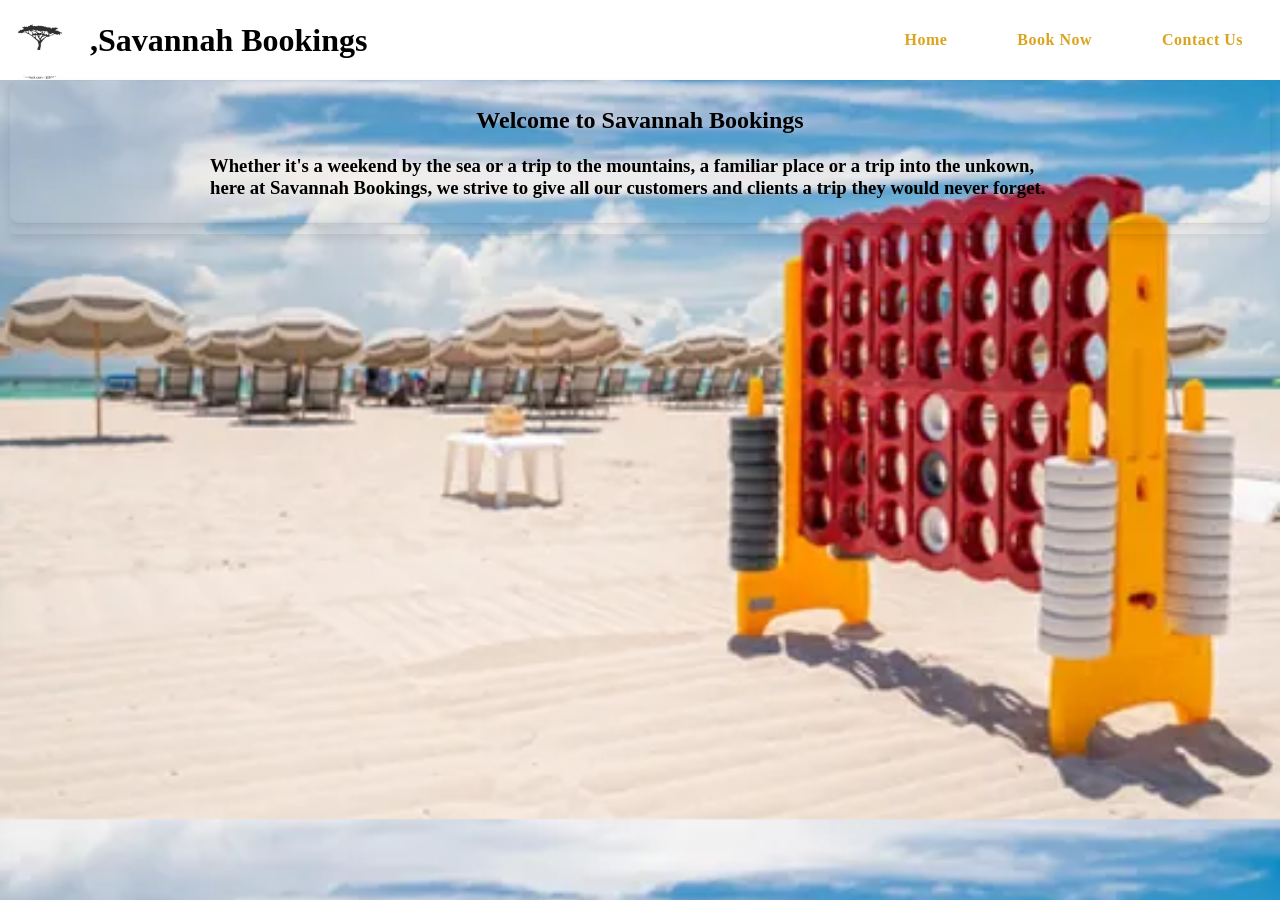
==== index.html @ b0232282 "create test files for local storage" ====
<!DOCTYPE html>
<html lang="en">
<head>
    <meta charset="UTF-8">
    <meta name="viewport" content="width=device-width, initial-scale=1.0">
    <link rel="stylesheet" href="style.css"/>
    <title>Savannah Bookings</title>
</head>
<body>
   <header class="header"> 

     <!-- website name -->
      <div class="logo">
       <img id="img-tree" src="tree.webp" alt="acacia tree"/>
       <h1>
        ,<strong>Savannah Bookings</strong>
       </h1>
      </div>

      <!-- navigation panel -->
    <nav>
        <ul class="menu">
          <li class="menu-li">
            <a href="test.html">Home</a>
          </li>
          <li class="menu-li">
            <a href="bookings.html">Book Now</a>
          </li>
          <li class="menu-li">
            <a href="contact.html">Contact Us</a>
          </li>
        </ul>
      </nav>
   </header> 

   <main>
   <section>
    <h1>Welcome to Savannah Bookings</h1>
    <h3>Whether it's a weekend by the sea or a trip to the mountains, a familiar place or a trip into the unkown, here at Savannah Bookings, we strive to give all our customers
        and clients a trip they would never forget.
    </h3>
   </section>

   <section>
    
   </section>
   <main>

   <footer>

   </footer>
</body>
</html>
---- style.css ----
header{
     background-color: #ffffff;
    padding: 0px;
    text-align: center;
    image-rendering: auto;
    background-size: cover;
    
}

.header h1{
  margin: 0;
}

.header {
  display: flex;
  justify-content: space-between;
  align-items:center;
}

.logo{
    display:flex;
    align-items:center;
    gap:10px;
}

#img-tree{
    border-radius: 50%;
    width: 80px;
    height: 80px;
    display: flex;
    display: flex;

}

body{
    background-image: url(beach2.webp);
    image-rendering: auto;
    background-size: cover;
    margin: 0;
  padding: 0;
  line-height: 1.2;
  font-family:serif;
}

section{
 border-radius: 8xp;
  margin: 1px 10px auto;
  border-radius: 10px;
  max-width: 1000px;
  box-shadow: 0 4px 10px rgba(0, 0, 0, 0.1);
  transition: box-shadow 0.3s ease;
  padding: 5px 200px;
}

section h1{
    text-align: center;
}

.menu {
  display: flex;
  list-style: none;
}
.menu-li {
  margin-left: 20px;
}
.menu-li a {
  color: rgba(216, 160, 17, 0.95);
  text-decoration: none;
}

nav {
  text-align: right;
  padding: 12px;
}

nav a {
  text-decoration: none;
  color: white;
  margin: 0 25px;
  font-weight: 600;
  letter-spacing: 0.5px;
}

nav a:hover {
  color: #86605a;
  text-decoration: underline;
}

#contact{
text-align: center;
}

form {
  max-width: 650px;
  margin: 24px auto;
}
form label {
  margin-bottom: 8px;
  font-weight: 600;
  display: block;
}
form input,
form textarea,
form button {
  width: 100%;
  padding: 14px;
  margin-bottom: 18px;
  border: 1px solid #ddd;
  font-size: 16px;
  border-radius: 8px;
}
form input:focus, form textarea:focus{
    border-color: #007bff;
outline:none;
}
form button{
    background-color: #0d4178;
    color: white;
    font-size: 18px;
    font-weight: 600;
    border: none;
    transition: background-color 0.3s ease;
    cursor: pointer;
}
form button:hover{
    background-color: #007bff;
}
form button:active{
    background-color:black
}
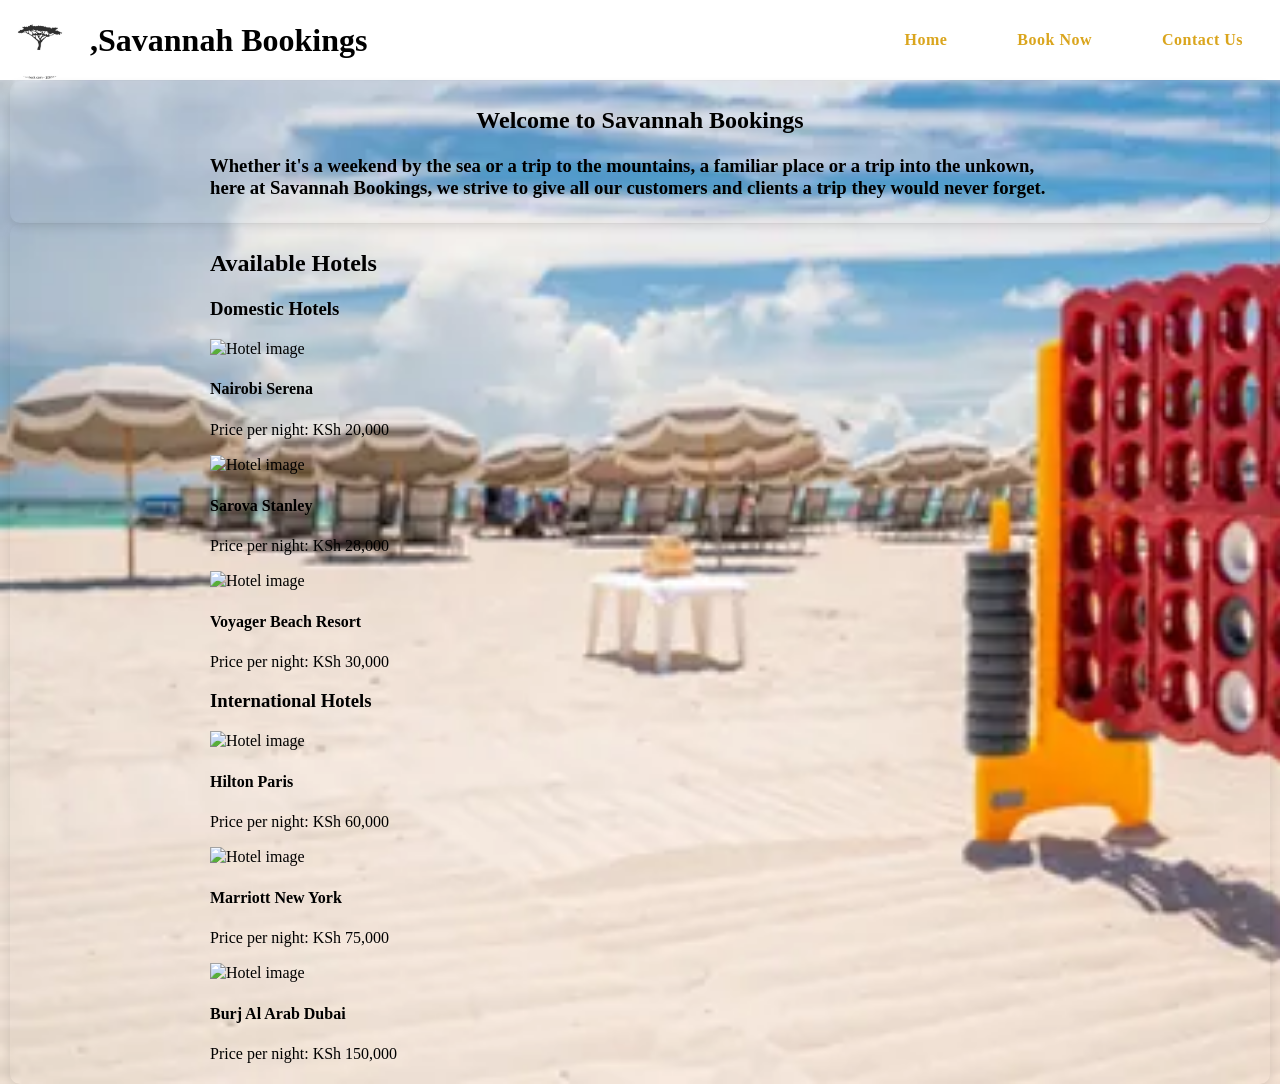
==== commit 60a05bbd: "add pricing and images for hotels" ====
--- a/index.html
+++ b/index.html
@@ -40,9 +40,57 @@
         and clients a trip they would never forget.
     </h3>
    </section>
+    
+    <section id="hotel-list">
 
-   <section>
-    
+     <h2>Available Hotels</h2>
+
+     <div class="hotel-grid">
+
+     <!-- Domestic Hotels -->
+     <h3>Domestic Hotels</h3>
+
+     <div class="hotel-card">
+      <img src="placeholder.jpg" alt="Hotel image" />
+      <h4>Nairobi Serena</h4>
+      <p>Price per night: KSh 20,000</p>
+     </div>
+
+     <div class="hotel-card">
+      <img src="placeholder.jpg" alt="Hotel image" />
+      <h4>Sarova Stanley</h4>
+      <p>Price per night: KSh 28,000</p>
+     </div>
+
+     <div class="hotel-card">
+      <img src="placeholder.jpg" alt="Hotel image" />
+      <h4>Voyager Beach Resort</h4>
+      <p>Price per night: KSh 30,000</p>
+     </div>
+
+     <!-- International Hotels -->
+     <h3>International Hotels</h3>
+
+     <div class="hotel-card">
+      <img src="placeholder.jpg" alt="Hotel image" />
+      <h4>Hilton Paris</h4>
+      <p>Price per night: KSh 60,000</p>
+     </div>
+
+     <div class="hotel-card">
+      <img src="placeholder.jpg" alt="Hotel image" />
+      <h4>Marriott New York</h4>
+      <p>Price per night: KSh 75,000</p>
+     </div>
+
+     <div class="hotel-card">
+      <img src="placeholder.jpg" alt="Hotel image" />
+      <h4>Burj Al Arab Dubai</h4>
+      <p>Price per night: KSh 150,000</p>
+    </div>
+
+  </div>
+
    </section>
    <main>
 
--- a/style.css
+++ b/style.css
@@ -127,4 +127,19 @@
 }
 form button:active{
     background-color:black
+}
+
+#booking{
+    text-align: center;
+    color: #000000;
+    font-size: 35px;
+    font-weight: 900;
+}
+ #booking-section{
+    background-color: rgba(160, 152, 152, 0.8);
+    padding: 20px;
+    border-radius: 10px;
+    box-shadow: 0 4px 10px rgba(0, 0, 0, 0.1);
+    max-width: 800px;
+    margin: 20px auto;
 }
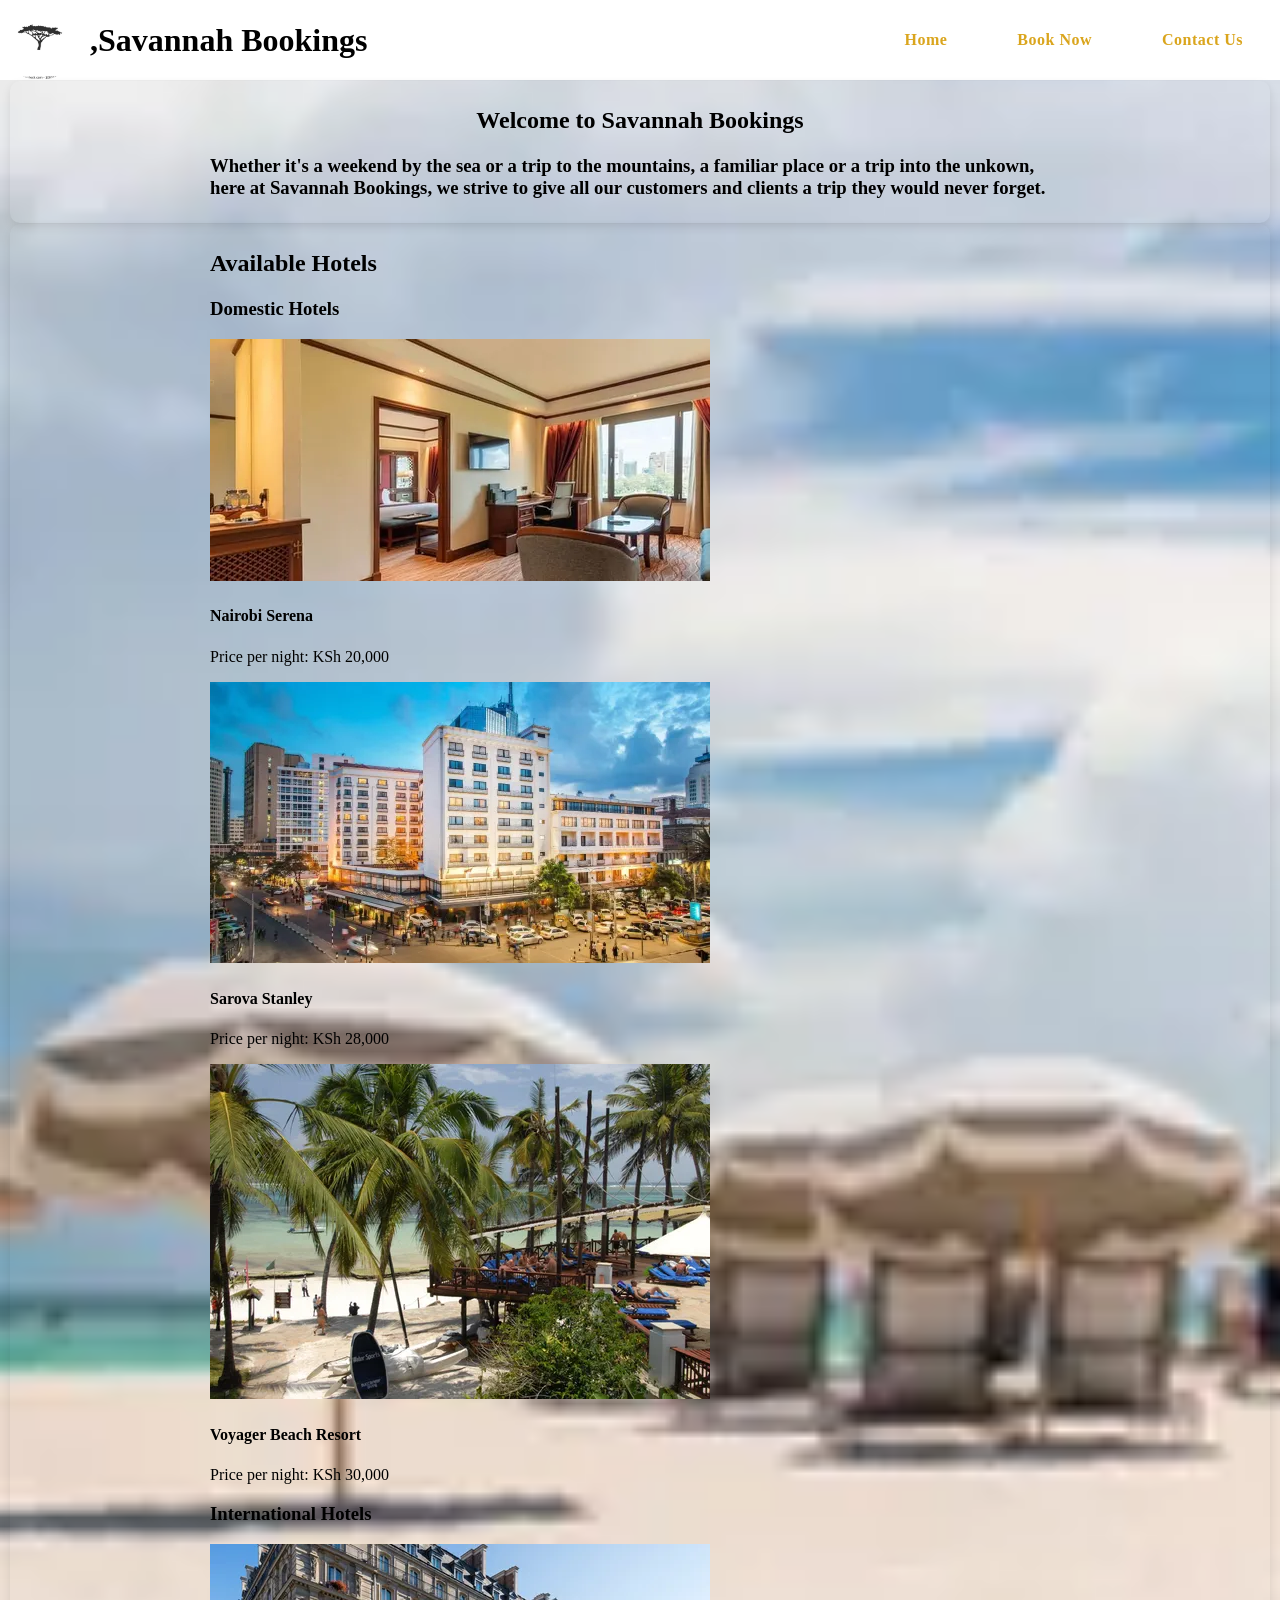
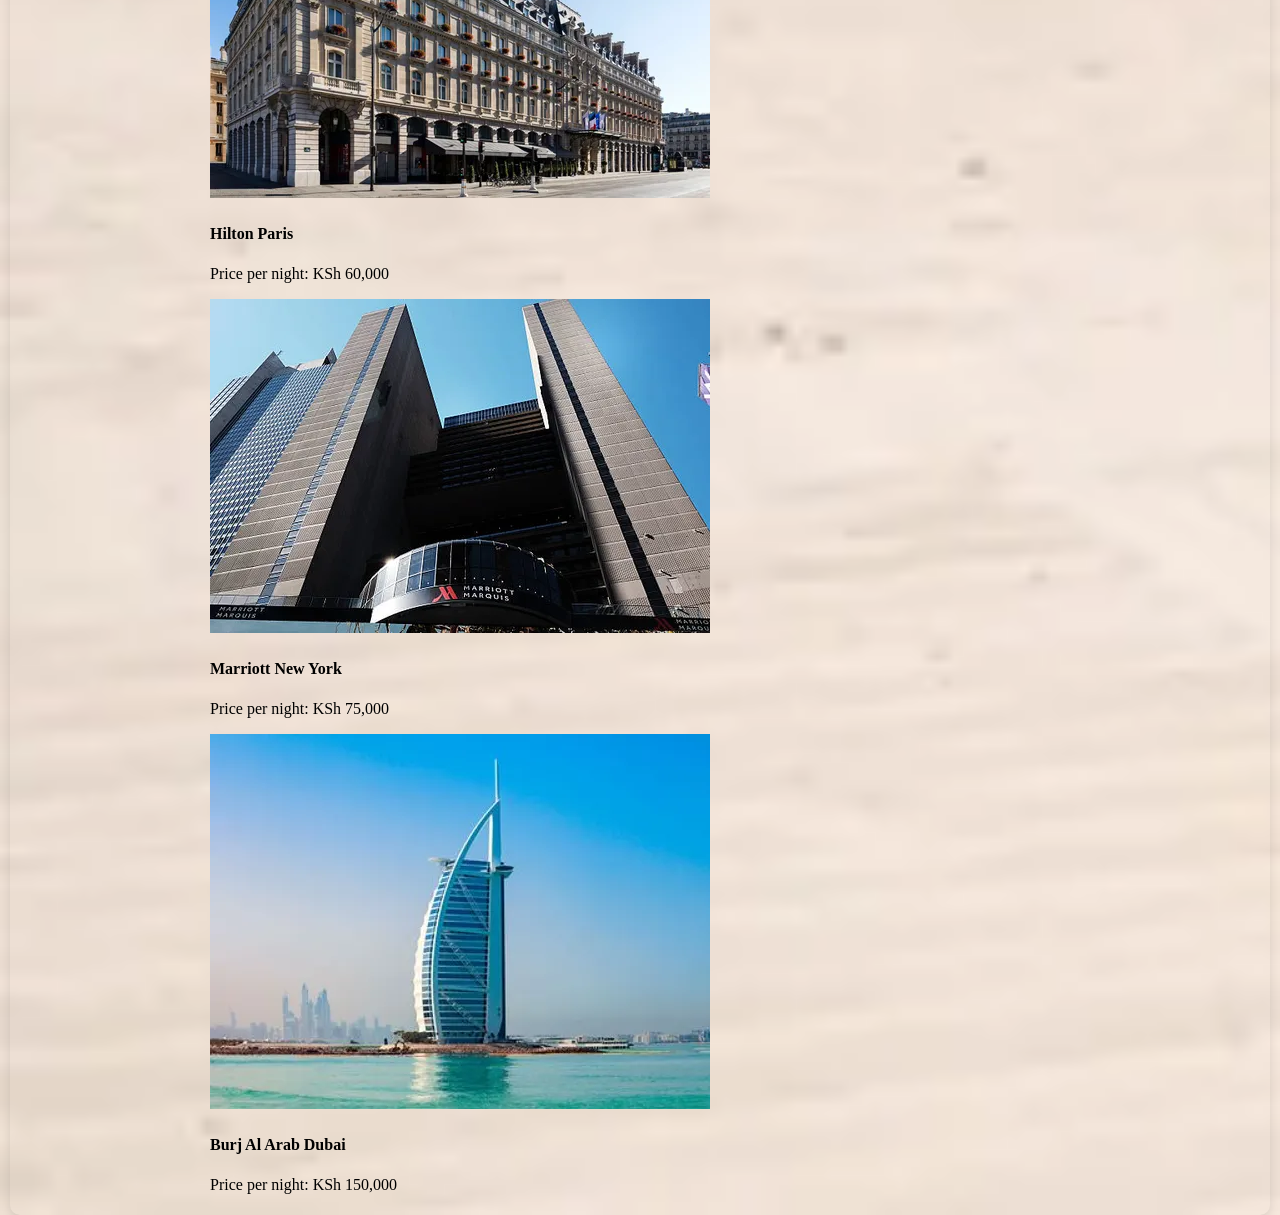
==== commit 0722ea05: "place images in corresponding placeholders" ====
--- a/index.html
+++ b/index.html
@@ -51,19 +51,19 @@
      <h3>Domestic Hotels</h3>
 
      <div class="hotel-card">
-      <img src="placeholder.jpg" alt="Hotel image" />
+      <img src="serena.webp" alt="Serena" />
       <h4>Nairobi Serena</h4>
       <p>Price per night: KSh 20,000</p>
      </div>
 
      <div class="hotel-card">
-      <img src="placeholder.jpg" alt="Hotel image" />
+      <img src="Sarova.webp" alt="Sarova" />
       <h4>Sarova Stanley</h4>
       <p>Price per night: KSh 28,000</p>
      </div>
 
      <div class="hotel-card">
-      <img src="placeholder.jpg" alt="Hotel image" />
+      <img src="voyager.webp" alt="Voyager Beach" />
       <h4>Voyager Beach Resort</h4>
       <p>Price per night: KSh 30,000</p>
      </div>
@@ -72,19 +72,19 @@
      <h3>International Hotels</h3>
 
      <div class="hotel-card">
-      <img src="placeholder.jpg" alt="Hotel image" />
+      <img src="hilton-paris.webp" alt="Hilton Paris" />
       <h4>Hilton Paris</h4>
       <p>Price per night: KSh 60,000</p>
      </div>
 
      <div class="hotel-card">
-      <img src="placeholder.jpg" alt="Hotel image" />
+      <img src="marriott-hotel.webp" alt="Marriott" />
       <h4>Marriott New York</h4>
       <p>Price per night: KSh 75,000</p>
      </div>
 
      <div class="hotel-card">
-      <img src="placeholder.jpg" alt="Hotel image" />
+      <img src="burj-al-arab.webp" alt="Burj Al Arab" />
       <h4>Burj Al Arab Dubai</h4>
       <p>Price per night: KSh 150,000</p>
     </div>
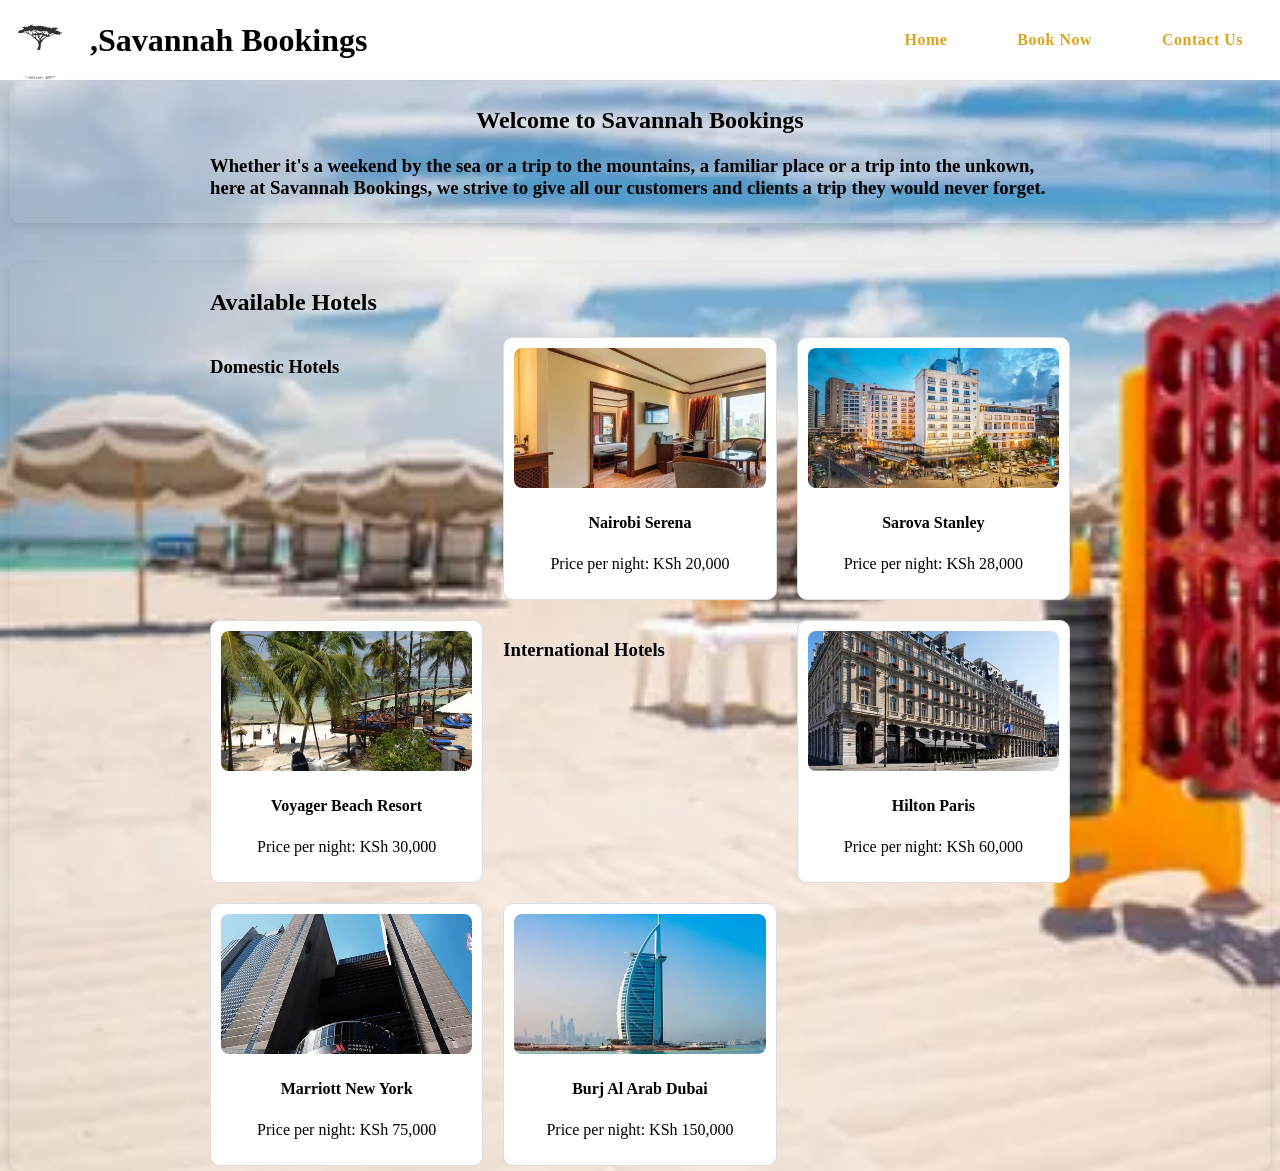
==== commit e435193a: "finish README and add styling to landing page" ====
--- a/index.html
+++ b/index.html
@@ -47,8 +47,8 @@
 
      <div class="hotel-grid">
 
-     <!-- Domestic Hotels -->
-     <h3>Domestic Hotels</h3>
+      <!-- Domestic Hotels -->
+      <h3>Domestic Hotels</h3>
 
      <div class="hotel-card">
       <img src="serena.webp" alt="Serena" />
@@ -87,9 +87,9 @@
       <img src="burj-al-arab.webp" alt="Burj Al Arab" />
       <h4>Burj Al Arab Dubai</h4>
       <p>Price per night: KSh 150,000</p>
-    </div>
+     </div>
 
-  </div>
+      </div>
 
    </section>
    <main>
--- a/style.css
+++ b/style.css
@@ -142,4 +142,30 @@
     box-shadow: 0 4px 10px rgba(0, 0, 0, 0.1);
     max-width: 800px;
     margin: 20px auto;
+}
+
+#hotel-list {
+  margin-top: 40px;
+}
+
+.hotel-grid {
+  display: grid;
+  grid-template-columns: repeat(auto-fit, minmax(220px, 1fr));
+  gap: 20px;
+}
+
+.hotel-card {
+  border: 1px solid #ddd;
+  padding: 10px;
+  border-radius: 10px;
+  text-align: center;
+  background: #fff;
+}
+
+.hotel-card img {
+  width: 100%;
+  height: 140px;
+  object-fit: cover;
+  background: #eee; /* placeholder look */
+  border-radius: 8px;
 }
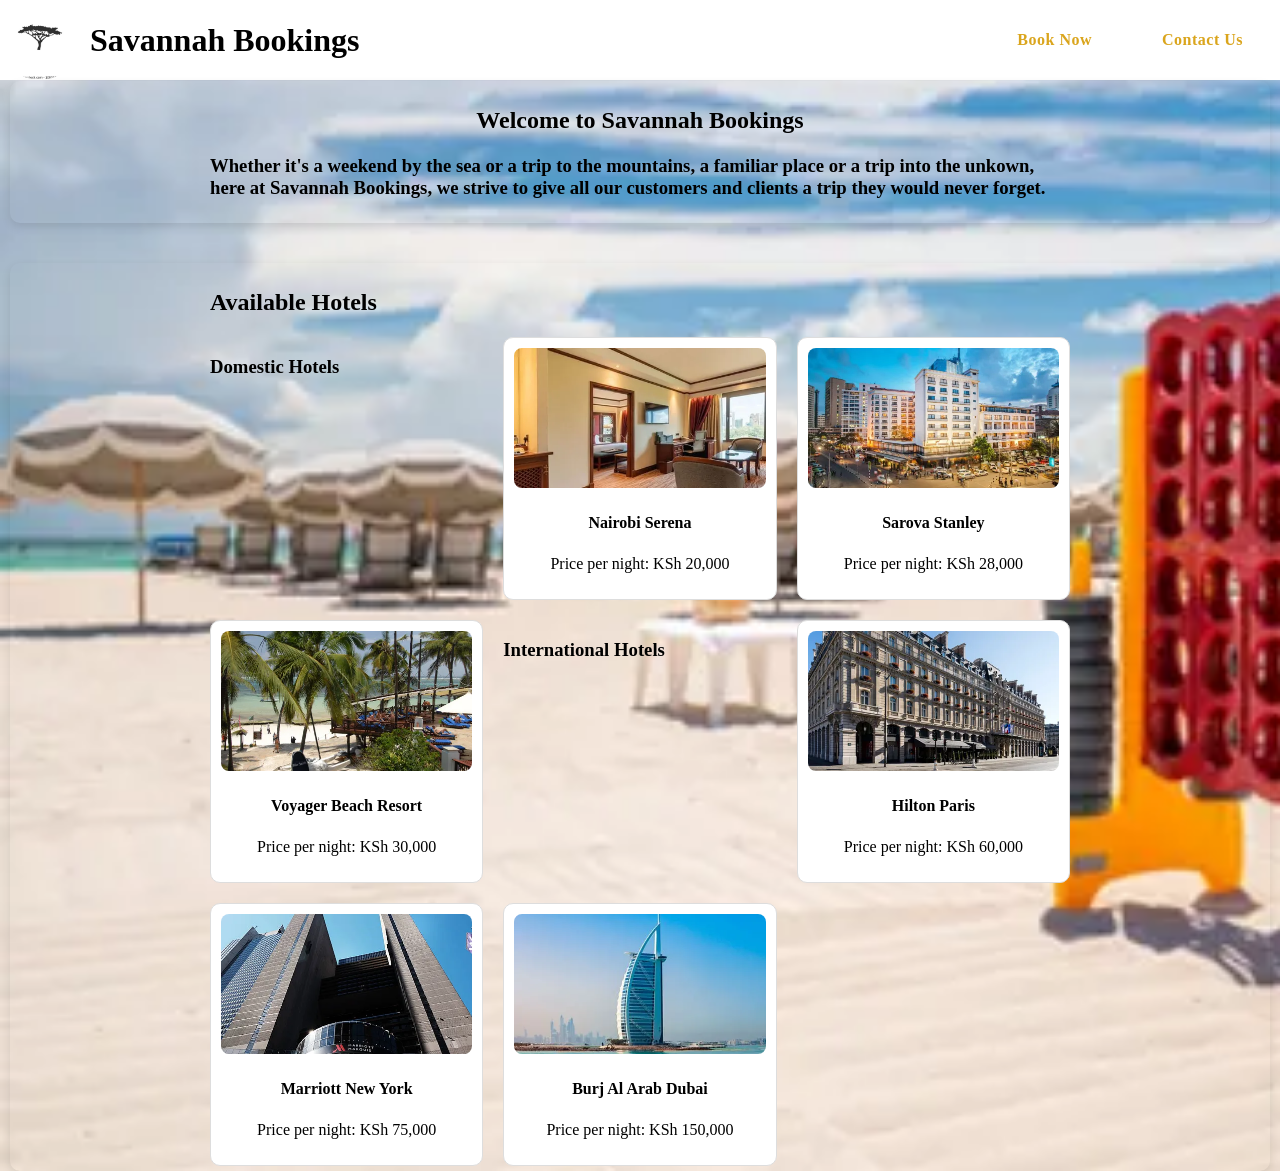
==== commit 0c1f56a0: "edit nav bar" ====
--- a/index.html
+++ b/index.html
@@ -13,16 +13,13 @@
       <div class="logo">
        <img id="img-tree" src="tree.webp" alt="acacia tree"/>
        <h1>
-        ,<strong>Savannah Bookings</strong>
+        <strong>Savannah Bookings</strong>
        </h1>
       </div>
 
       <!-- navigation panel -->
     <nav>
         <ul class="menu">
-          <li class="menu-li">
-            <a href="test.html">Home</a>
-          </li>
           <li class="menu-li">
             <a href="bookings.html">Book Now</a>
           </li>
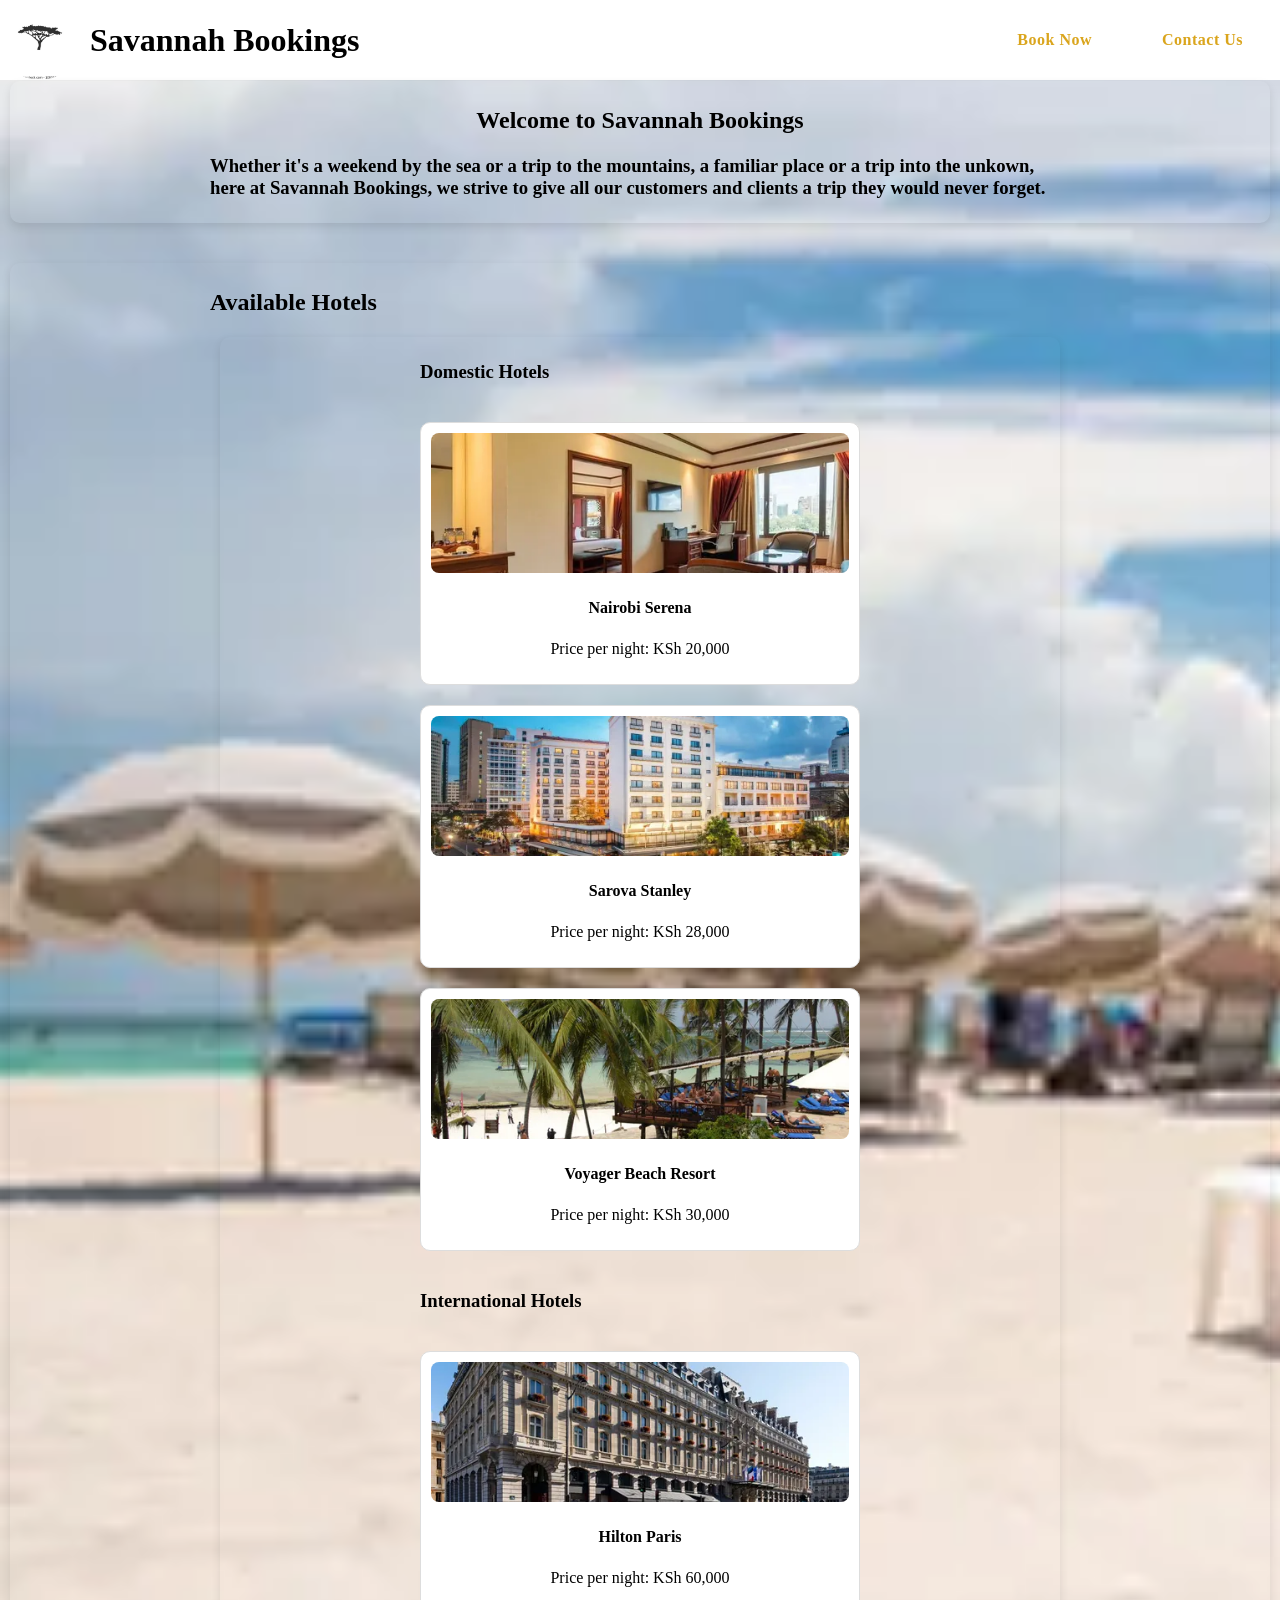
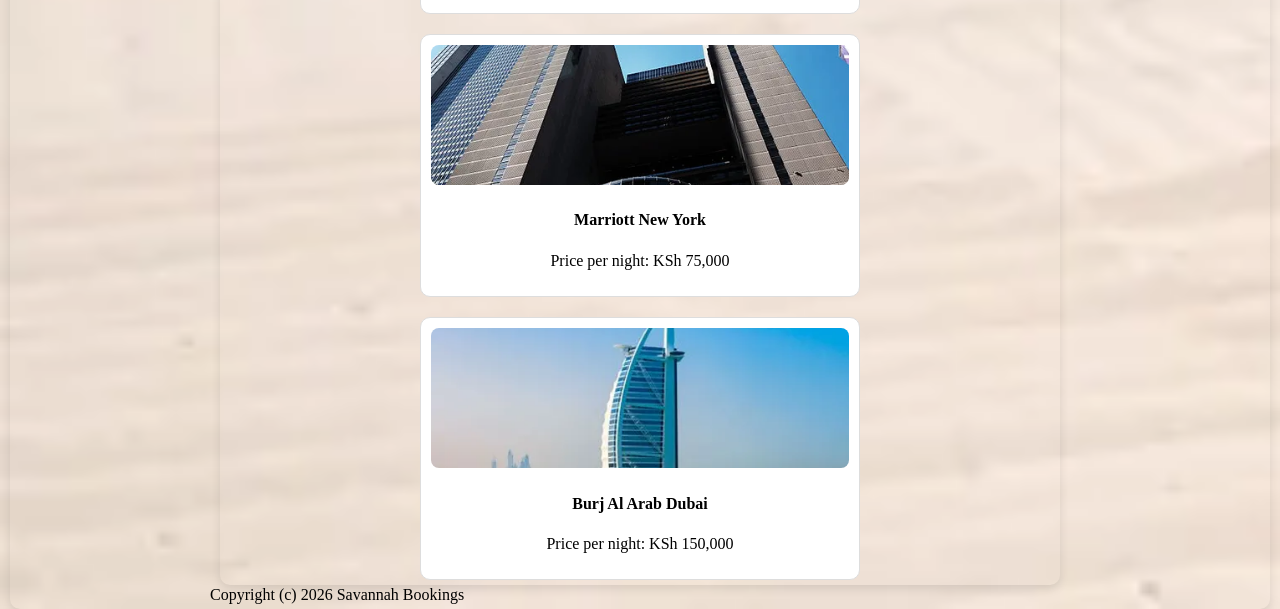
==== commit 2cee676e: "fix display styling" ====
--- a/index.html
+++ b/index.html
@@ -42,57 +42,58 @@
 
      <h2>Available Hotels</h2>
 
-     <div class="hotel-grid">
+      <section class="hotel-grid">
 
-      <!-- Domestic Hotels -->
-      <h3>Domestic Hotels</h3>
+       <!-- Domestic Hotels -->
+       <h3>Domestic Hotels</h3>
+      
+        <div class="hotel-card">
+         <img src="serena.webp" alt="Serena" />
+         <h4>Nairobi Serena</h4>
+         <p>Price per night: KSh 20,000</p>
+        </div>
 
-     <div class="hotel-card">
-      <img src="serena.webp" alt="Serena" />
-      <h4>Nairobi Serena</h4>
-      <p>Price per night: KSh 20,000</p>
-     </div>
+        <div class="hotel-card">
+         <img src="Sarova.webp" alt="Sarova" />
+         <h4>Sarova Stanley</h4>
+         <p>Price per night: KSh 28,000</p>
+        </div>
 
-     <div class="hotel-card">
-      <img src="Sarova.webp" alt="Sarova" />
-      <h4>Sarova Stanley</h4>
-      <p>Price per night: KSh 28,000</p>
-     </div>
+        <div class="hotel-card">
+          <img src="voyager.webp" alt="Voyager Beach" />
+          <h4>Voyager Beach Resort</h4>
+          <p>Price per night: KSh 30,000</p>
+        </div>
 
-     <div class="hotel-card">
-      <img src="voyager.webp" alt="Voyager Beach" />
-      <h4>Voyager Beach Resort</h4>
-      <p>Price per night: KSh 30,000</p>
-     </div>
+        <!-- International Hotels -->
+       <h3>International Hotels</h3>
 
-     <!-- International Hotels -->
-     <h3>International Hotels</h3>
+        <div class="hotel-card">
+         <img src="hilton-paris.webp" alt="Hilton Paris" />
+         <h4>Hilton Paris</h4>
+         <p>Price per night: KSh 60,000</p>
+        </div>
 
-     <div class="hotel-card">
-      <img src="hilton-paris.webp" alt="Hilton Paris" />
-      <h4>Hilton Paris</h4>
-      <p>Price per night: KSh 60,000</p>
-     </div>
+        <div class="hotel-card">
+         <img src="marriott-hotel.webp" alt="Marriott" />
+         <h4>Marriott New York</h4>
+         <p>Price per night: KSh 75,000</p>
+        </div>
 
-     <div class="hotel-card">
-      <img src="marriott-hotel.webp" alt="Marriott" />
-      <h4>Marriott New York</h4>
-      <p>Price per night: KSh 75,000</p>
-     </div>
+        <div class="hotel-card">
+         <img src="burj-al-arab.webp" alt="Burj Al Arab" />
+         <h4>Burj Al Arab Dubai</h4>
+         <p>Price per night: KSh 150,000</p>
+        </div>
 
-     <div class="hotel-card">
-      <img src="burj-al-arab.webp" alt="Burj Al Arab" />
-      <h4>Burj Al Arab Dubai</h4>
-      <p>Price per night: KSh 150,000</p>
-     </div>
+       </div>
+      </secttion>
 
-      </div>
-
-   </section>
+    </section>
    <main>
 
-   <footer>
-
-   </footer>
+  <footer>
+    Copyright (c) 2026 Savannah Bookings
+  </footer>
 </body>
 </html>
--- a/style.css
+++ b/style.css
@@ -166,6 +166,7 @@
   width: 100%;
   height: 140px;
   object-fit: cover;
-  background: #eee; /* placeholder look */
+  background: #eee;
   border-radius: 8px;
-}+}
+
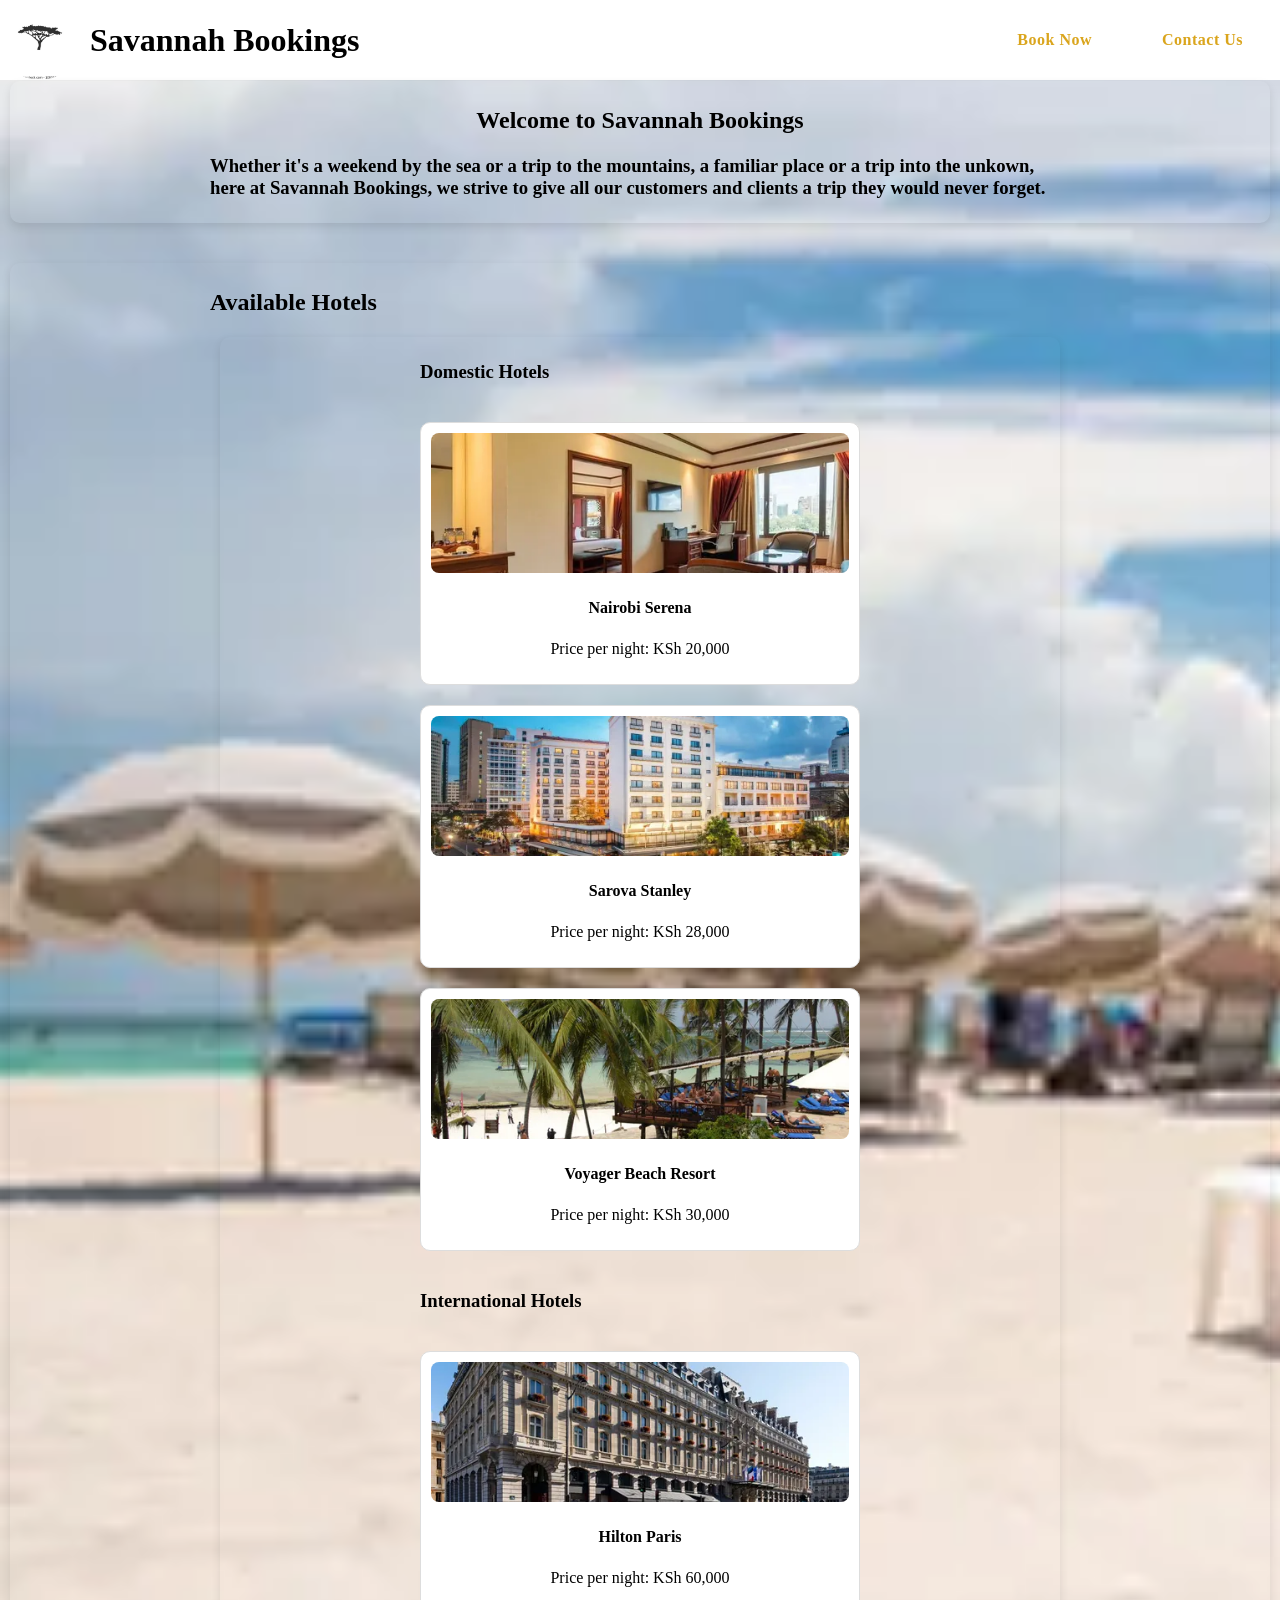
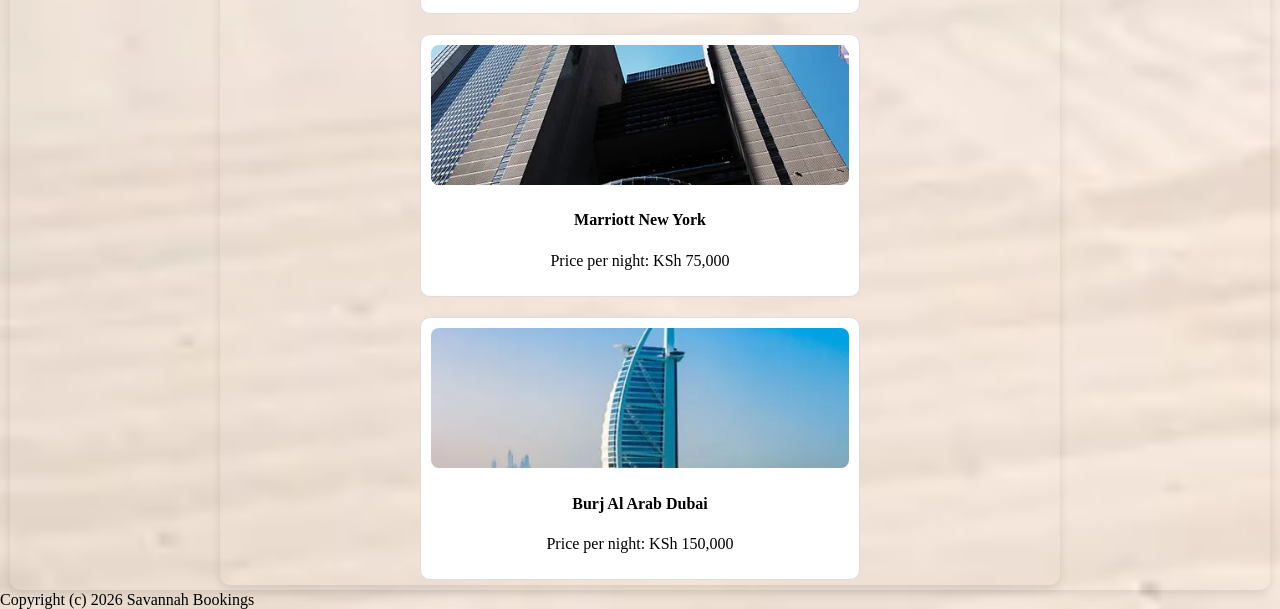
==== commit 80b5f1ac: "fix typos and improve wording in README and booking.js; add HTML style tag in index.html" ====
--- a/index.html
+++ b/index.html
@@ -7,6 +7,12 @@
     <title>Savannah Bookings</title>
 </head>
 <body>
+  <style>
+    body{
+      background-image: url(beach2.webp);
+    }
+     
+  </style>
    <header class="header"> 
 
      <!-- website name -->
@@ -87,7 +93,7 @@
         </div>
 
        </div>
-      </secttion>
+      </section>
 
     </section>
    <main>
--- a/style.css
+++ b/style.css
@@ -33,7 +33,7 @@
 }
 
 body{
-    background-image: url(beach2.webp);
+    background-color: rgba(38, 0, 255, 0.603);
     image-rendering: auto;
     background-size: cover;
     margin: 0;
